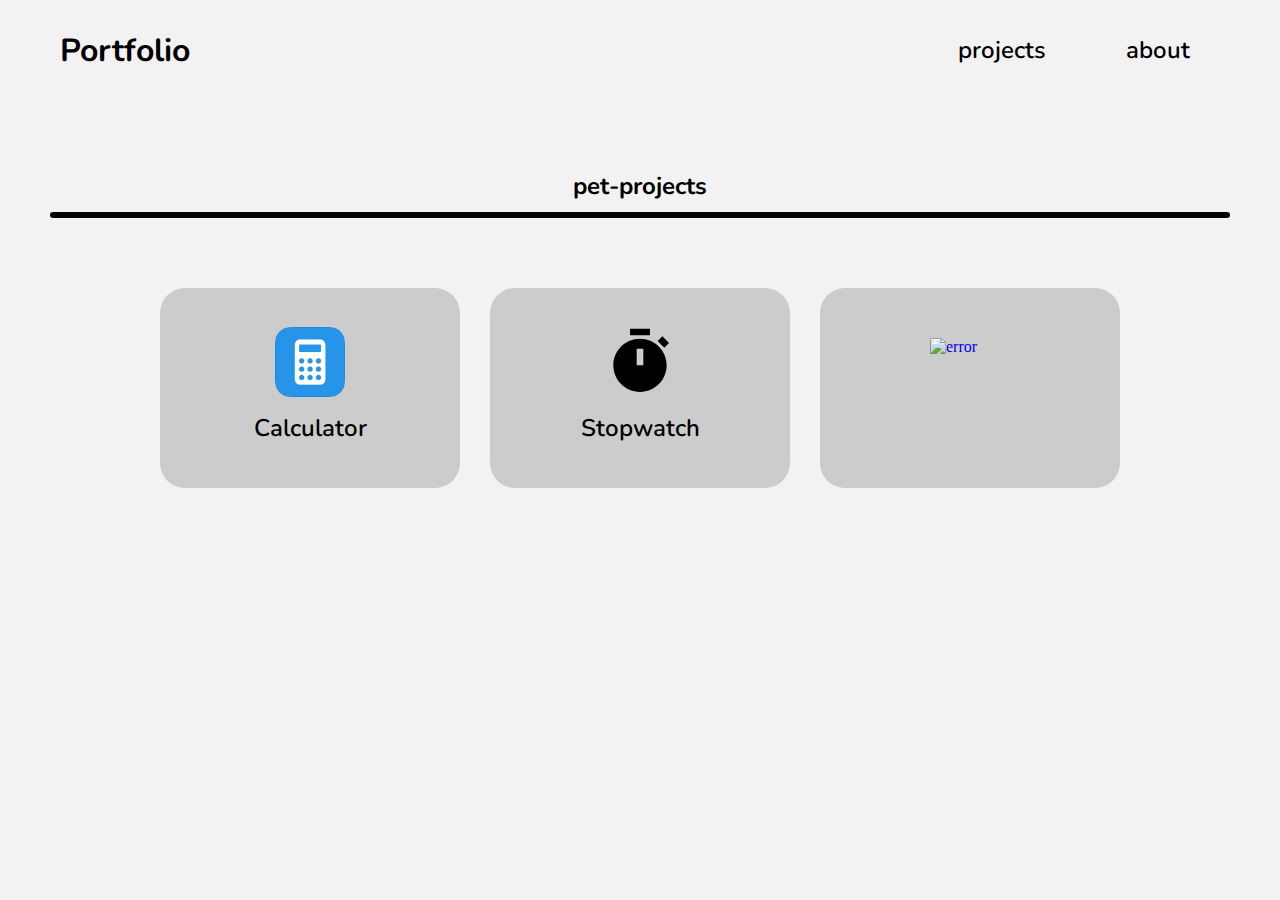
==== projects.html @ d76acd99 "unload" ====
<!DOCTYPE html>
<html lang="en">
<head>
    <meta charset="UTF-8">
    <meta http-equiv="X-UA-Compatible" content="IE=edge">
    <meta name="viewport" content="width=device-width, initial-scale=1.0">
    <title>Portfolio</title>
	
    <link rel="shortcut icon" href="assets/img/logo.svg">

	<!-- font -->
	<link rel="preconnect" href="https://fonts.googleapis.com">
	<link rel="preconnect" href="https://fonts.gstatic.com" crossorigin>
	<link href="https://fonts.googleapis.com/css2?family=Nunito:ital,wght@0,200;0,300;0,400;0,500;0,600;0,700;0,800;0,900;1,200;1,300;1,400;1,500;1,600;1,700;1,800;1,900&display=swap" rel="stylesheet">

    <!-- css -->
    <link rel="stylesheet" href="assets/css/preloader.css">
	<link rel="stylesheet" href="assets/css/header_menu.css">
    <link rel="stylesheet" href="assets/css/projects.css">

</head>
<body>
	<!-- preloader -->
    <div class="preloader"></div>

    <header class="header">
		<div class="header_container">
			<div class="insert"></div>
			<a href="index.html" class="header_logo">Portfolio</a>
			<div class="header_menu">
				<div class="menu_icon">
					<span></span>
					<span></span>
					<span></span>
				</div>
				<div class="menu_body">
					<ul class="menu_list">
						<li><a href="projects.html" class="menu_link">projects</a><span></span></li>
						<li><a href="about.html" class="menu_link">about</a><span></span></li>
					</ul>
				</div>
			</div>
		</div>
	</header>

    <div class="wrap">
        <div class="wrap-container">
            <div class="top-info">
				<div class="headline-text">pet-projects</div>
				<div class="line"></div>
			</div>
            <div class="grid">

                <div class="item">
					<a href="assets/pet-projects/calculator/index.html" target="_blank" class="card">
						<img src="assets/img/logo_calculator.ico" alt="error"  class="logo-project">
						<div class="title-project">Calculator</div>
					</a>
				</div>

				<div class="item">
					<a href="assets/pet-projects/watch/index.html" target="_blank" class="card">
						<img src="assets/pet-projects/watch/img/stopwatch_logo.svg" alt="error" class="logo-project">
						<div class="title-project">Stopwatch</div>
					</a>
				</div>

				<div class="item">
					<a href="assets/pet-projects/weather_app/index.html" target="_blank" class="card">
						<img src="" alt="error"  class="logo-project">
						<div class="title-project"></div>
					</a>
				</div>

            </div>
        </div>
    </div>

    <!-- js -->
	<script src="assets/js/menu_burger.js"></script>
	<script src="assets/js/preloader.js"></script>

</body>
</html>
---- assets/css/preloader.css ----
.preloader{
    position: absolute;
    width: 100%;
    height: 100vh;
    background: #F2F2F2;
    z-index: 9999;
    
    transition: 1s 0.5s ease-in-out;
}

.load_preloader{
    opacity: 0;
    visibility: hidden;
}
---- assets/css/header_menu.css ----
.header{
    top: 0;
    left: 0;
    width: 100%;
    position: relative;
    z-index: 10;
}

.header_container{
    max-width: 1300px;
    margin: 0 auto;
    display: flex;
    justify-content: space-between;
    align-items: center;
    min-height: 100px;
    padding: 0 50px;
}

.header_logo{
    text-decoration: none;
    color: #000;
    font-family: 'Nunito', sans-serif;
    font-size: 2em;
    font-weight: 700;
    padding: 5px 10px;
}

.menu_list{
    list-style: none;
}

.menu_icon{
    display: none;
}

.menu_link{
    color: #000;
    text-decoration: none;
    font-family: 'Nunito', sans-serif;
    font-size: 1.5em;
    font-weight: 600;
    padding: 5px 10px;
    margin: 0 30px;
}
.insert{
    position: absolute;
    width: 100%;
    min-height: 80px;
    top: 0;
    left: 0;
    background-color: #F2F2F2;
    visibility: hidden;
    z-index: -1;
}


@media (min-width: 767px) {
    .menu_list{
        display: flex;
        align-items: center;
    }
    .menu_list li{
        position: relative;
    }
    .menu_list span{
        position: absolute;
        width: 0px;
        height: 2px;
        background-color: #000;
        bottom: 0;
        left: 50%;
        transform: translateY(5px);
        transition: 0.3s ease-in-out;
    }
    .menu_list li:hover span{
        width: 55%;
        left: 23%;
    }
}

@media (max-width: 767px) {
    .menu_icon{
        display: block;
        cursor: pointer;
        padding: 5px;
    }
    .menu_icon span{
        display: block;
        width: 55px;
        height: 4px;
        background-color: #000;
        border-radius: 5px;
        margin: 5px;
        transition: .4s ease-in-out;
    }
    .active_menu_icon span:nth-child(1){
        width: 40px;
        transform:
            translateY(10px)
            translateX(-15px)
            rotate(35deg);
    }
    .active_menu_icon span:nth-child(2){
        width: 40px;
        transform:
            translateX(15px)
            translateY(1px) 
            rotate(-35deg);
    }
    .active_menu_icon span:nth-child(3){
        transform: translateY(-10px);
        opacity: 0;
    }
    .menu_body{
        position: absolute;
        right: 0;
        background-color: #000;
        border-radius: 15px;
        margin: 15px 50px;
        text-align: center;
        transition: 0.6s ease-in-out;
        transform: translateY(-130px);
        visibility: hidden;
        z-index: -2;

    }
    .insert{
        visibility: visible;
    }
    .menu_link{
        display: block;
        color: #fff;
        padding: 15px;
        margin: 0;
        width: 180px;
        border-radius: 20px;
    }
    .menu_link:active{
        background-color: rgb(29, 29, 29);
    }
    .active_menu_body{
        transform: translateY(0px);
        visibility: visible;        
    }    
}
---- assets/css/projects.css ----
*{
    padding: 0;
    margin: 0;
    border: 0;
    outline: 0;
    box-sizing: border-box;
}

body{
    background-color: #F2F2F2;
    user-select: none;
}

.wrap{
    position: relative;
    width: 100%;
}

.wrap-container{
    max-width: 1300px;
    margin: 0 auto;
}

.top-info{
    width: 100%;
    margin: 70px 0;
}

.headline-text{
    text-align: center;
    margin: 10px;
    font-family: 'Nunito', sans-serif;
    font-size: 1.5em;
    font-weight: 700;
    color: #000000;
}

.line{
    max-width: 1300px;
    height: 6px;
    border-radius: 10px;
    background: #000000;
    margin: 0 50px;
}

.grid{
    max-width: 1300px;
    margin: 0 auto;
    padding: 0 50px;
    display: grid;
    grid-template-columns: repeat(auto-fit, minmax(300px, 300px));
    grid-gap: 30px;
    justify-items: center;
    justify-content: center;
}

.item{
    
}

.card{
    display: flex;
    flex-direction: column;
    justify-content: center;
    align-items: center;
    background: #ccc;
    width: 300px;
    height: 200px;
    border-radius: 25px;
    transition: 0.2s ease-in-out;
    border: 2px solid rgba(119, 119, 119, 0);
    text-decoration: none;
}
.card:hover{
    border: 2px solid #777;
}

.logo-project{
    width: 80px;
    height: 80px;
}

.title-project{
    color: #000000;
    font-size: 1.5rem;
    font-weight: 600;
    font-family: 'Nunito', sans-serif;
    padding: 10px;
}
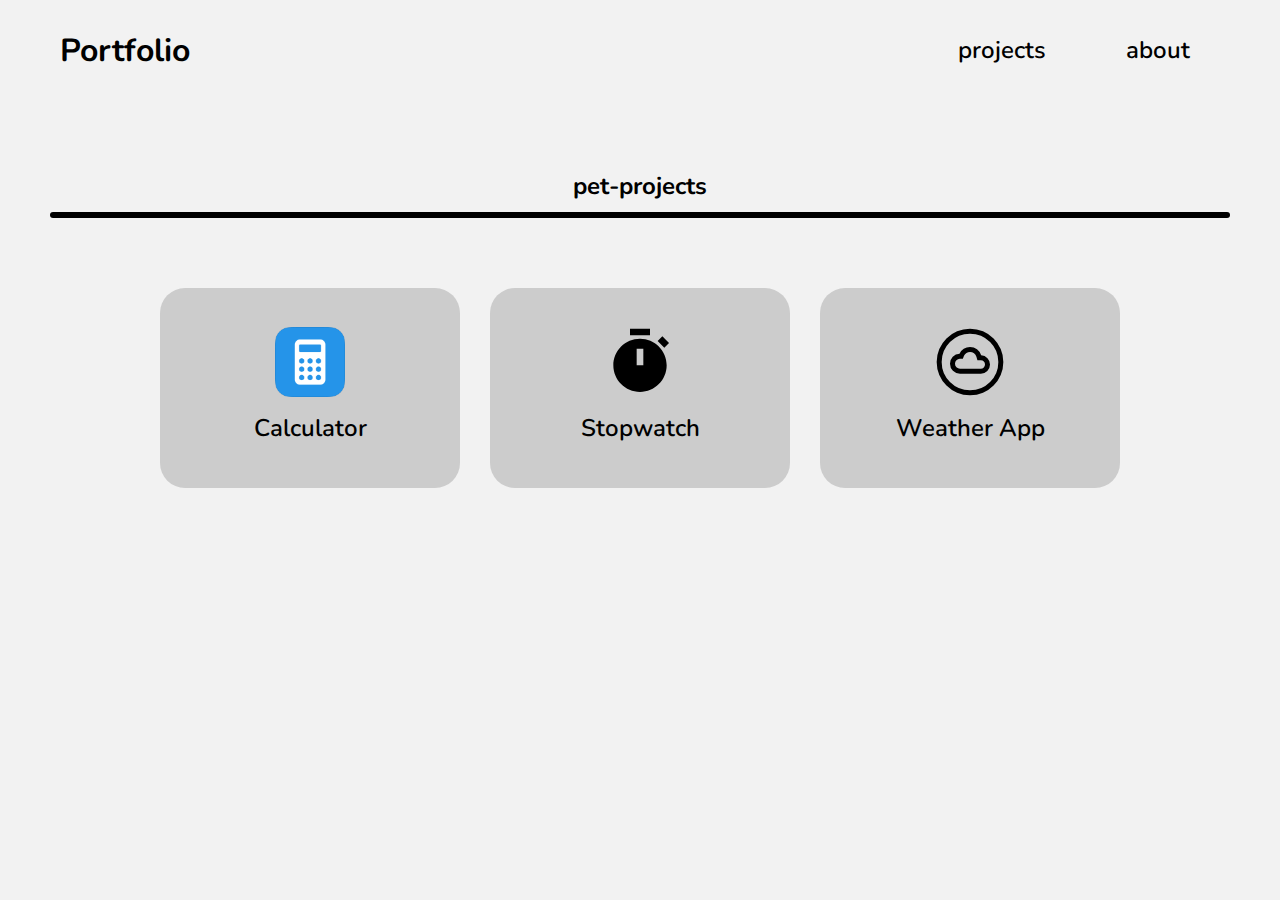
==== commit 82fee9ec: "add about" ====
--- a/projects.html
+++ b/projects.html
@@ -66,9 +66,9 @@
 				</div>
 
 				<div class="item">
-					<a href="assets/pet-projects/weather_app/index.html" target="_blank" class="card">
-						<img src="" alt="error"  class="logo-project">
-						<div class="title-project"></div>
+					<a href="https://weather.norminorton.ru" target="_blank" class="card">
+						<img src="assets/img/weather_logo.svg" alt="error"  class="logo-project">
+						<div class="title-project">Weather App</div>
 					</a>
 				</div>
 
--- a/assets/css/projects.css
+++ b/assets/css/projects.css
@@ -9,6 +9,21 @@
 body{
     background-color: #F2F2F2;
     user-select: none;
+}
+
+::-webkit-scrollbar{
+    width: 8px;
+}
+::-webkit-scrollbar-track{
+    background: #F2F2F2;
+}
+::-webkit-scrollbar-thumb{
+    background: rgb(201, 201, 201);
+    border-radius: 10px;
+    
+}
+::-webkit-scrollbar-thumb:hover{
+    background: rgb(180, 180, 180);
 }
 
 .wrap{
